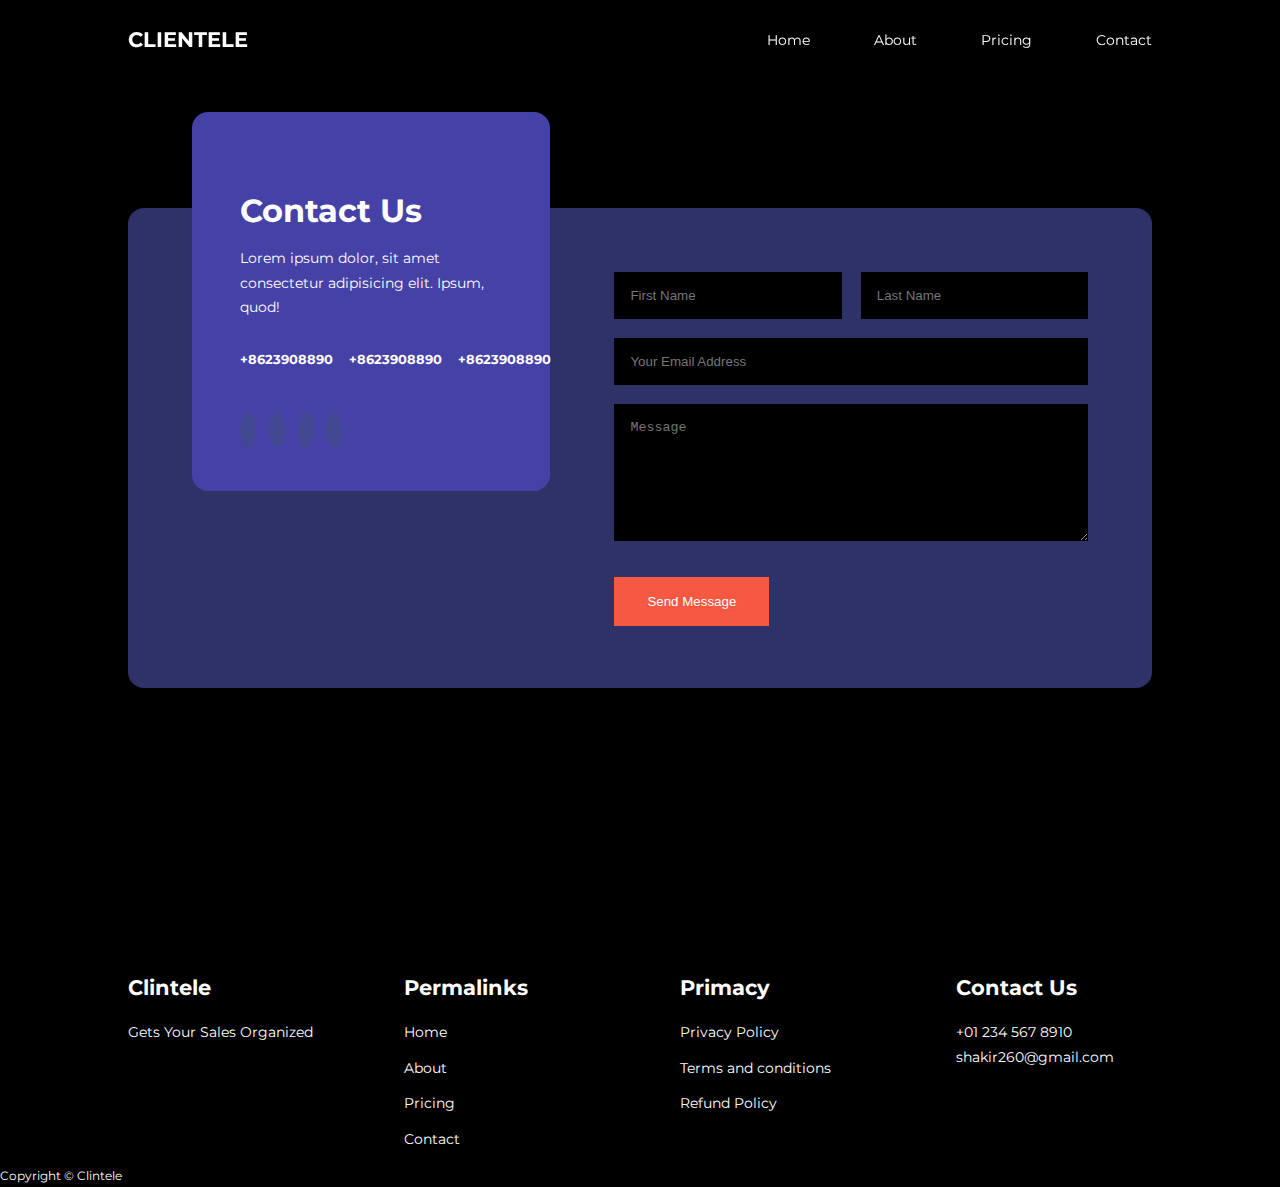
==== contact.html @ 451f7cbb "first commit" ====
<!DOCTYPE html>
<html lang="en">
<head>
    <meta charset="UTF-8">
    <meta http-equiv="X-UA-Compatible" content="IE=edge">
    <meta name="viewport" content="width=device-width, initial-scale=1.0">
    <title>Clintele</title>
    
    <!-- Icons -->
    <link rel="stylesheet" href="https://unicons.iconscout.com/release/v2.1.6/css/unicons.css">   

    <!-- Google Fonts -->
    <link rel="preconnect" href="https://fonts.googleapis.com">
    <link rel="preconnect" href="https://fonts.gstatic.com" crossorigin>
    <link href="https://fonts.googleapis.com/css2?family=Montserrat:wght@400;500;600;700;800;900&display=swap" rel="stylesheet">

    <!-- Swiper js -->
    <link rel="stylesheet" href="https://cdn.jsdelivr.net/npm/swiper@8/swiper-bundle.min.css"/>

    <link rel="stylesheet" href="style.css" />
    <link rel="stylesheet" href="contact.css" />

</head>
<body>
    <nav>
        <div class="container nav__container">
            <a href="index.html"><h4>CLIENTELE</h4></a>
            <ul class="nav__menu">
                <li><a href="index.html">Home</a></li>
                <li><a href="about.html">About</a></li>
                <li><a href="pricing.html">Pricing</a></li>
                <li><a href="contact.html">Contact</a></li>
            </ul>

            <button id="open-menu-btn"><i class="uil uil-list-ul"></i></button>
            <button id="close-menu-btn"><i class="uil uil-multiply"></i></button>
        </div>
    </nav>
    <!-- Navbar ends -->




    <section class="contact">
        <div class="container contact__container">
            <aside class="contact__aside">
                <div class="aside__image">
                    <img src="/images/contact.png" alt="" srcset="">
                </div>
                <h2>Contact Us</h2>
                <p>
                    Lorem ipsum dolor, sit amet consectetur adipisicing elit. Ipsum, quod!
                </p>
                <ul class="contact__details">
                    <li>
                        <i class="uil uil-phone-times"></i>
                        <h5>+8623908890</h5>
                    </li>
                    <li>
                        <i class="uil uil-envelope"></i>
                        <h5>+8623908890</h5>
                    </li>
                    <li>
                        <i class="uil uil-location-point"></i>
                        <h5>+8623908890</h5>
                    </li>
                </ul>
                <ul class="contact__socials">
                    <li><a href="https://facebook.com"><i class="uil uil-facebook-f"></i></a></li>
                    <li><a href="https://instagram.com"><i class="uil uil-instagram"></i></a></li>
                    <li><a href="https://twitter.com"><i class="uil uil-twitter"></i></a></li>
                    <li><a href="https://linkedin.com"><i class="uil uil-linkedin-alt"></i></a></li>
                </ul>
            </aside>


            <form class="contact__form" method="POST" action="https://formspree.io/f/meqnypre">
                <div class="form__name">
                    <input type="text" name="First Name" placeholder="First Name" required>
                    <input type="text" name="Last Name" placeholder="Last Name" required>
                </div>

                <input type="email" name="Email Address" placeholder="Your Email Address" required>

                <textarea name="Message"  rows="7" placeholder="Message" required></textarea>
                <button type="submit" class="btn btn-primary">Send Message</button>
        
            </form>

        </div>
    </section>



    <footer>
        <div class="container footer__container">
            <div class="footer__1">
                <a href="index.html" class="footer_logo"><h4>Clintele</h4></a>
                <p>
                    Gets Your Sales Organized
                </p>
            </div>
            <div class="footer__2">
                <h4>Permalinks</h4>
                <ul class="permalinks">
                    <li><a href="index.html"> Home </a></li>
                    <li><a href="about.html"> About </a></li>
                    <li><a href="pricing.html"> Pricing </a></li>
                    <li><a href="contact.html"> Contact </a></li>
                </ul>
            </div>

            <div class=footer__3>
                <h4>Primacy</h4>
                <ul class="privacy">
                    <li><a href="#"> Privacy Policy </a></li>
                    <li><a href="#"> Terms and conditions </a></li>
                    <li><a href="#"> Refund Policy </a></li>
                </ul>
            </div>

            <div class="footer_4">
                <h4>Contact Us</h4>
                <div>
                  <p>+01 234 567 8910</p>
                  <p>shakir260@gmail.com</p>
               </div>

               <ul class="footer_socials">
                <li>
                  <a href="#"><i class="uil uil-facebook-f"></i></a>
                </li>
                <li>
                  <a href="#"><i class="uil uil-instagram-alt"></i></a>
               </li>
                <li>
                  <a href="#"><i class="uil uil-twitter"></i></a>
                </li>
                <li>
                  <a href="#"><i class="uil uil-linkedin-alt"></i></a>
                </li>
              </ul>
              </div>
        </div>          
        <div class="footer__copyright">
            <small>Copyright &copy; Clintele</small>
          </div>
    </footer>






    <script src="main.js"></script>
    <script src="https://cdn.jsdelivr.net/npm/swiper@8/swiper-bundle.min.js"></script>
    

    <script>
        var swiper = new Swiper(".mySwiper", {
        slidesPerView: 1,
        spaceBetween: 30,
        pagination: {
        el: ".swiper-pagination",
        clickable: true,
        },
        //when window width is >= 600
        breakpoints: {
            600: {
                slidesPerView: 2
            }
        }
      });
    </script>




</body>
</html>
---- style.css ----
*{
    margin: 0;
    padding: 0;
    border: 0;
    outline: 0;
    text-decoration: none;
    list-style: none;
    box-sizing: border-box ;
}

:root{
--color-primary: #4641a7;
--color-success:#00bf8e;
--color-warning:#f7c94b;
--color-danger:#f75842;
--color-danger-variant:Orgba(247,88,66,0.4);
--color-white:#fff;
--color-light:Irgba(255,255,255,0.7);
--color-black:#000;
--color-bg:#000000;
--color-bg1:#2e3267;
--color-bg2:#424890;

--container-width-lg:80%;
--container-width-md:90%;
--container-width-sm:94%;

--transition:all 400ms ease;
}

html{
    scroll-behavior: smooth;
}

body{
    font-family: 'Montserrat', sans-serif;
    line-height: 1.7;
    color: var(--color-white);
    background: var(--color-bg);
}

.container{
    width: var(--container-width-lg);
    margin: 0 auto;
}

section {
    padding: 6rem 0;
}

section h2{
    text-align: center ;
    margin-bottom: 4rem;
}

h1,h2,h3,h4,h5{
    line-height: 1.2;
}

h1{
    font-size: 2.4rem;
}

h2{
    font-size: 2rem;
}

h3{
    font-size: 1.6rem;
}

h4{
    font-size: 1.3rem;
}

a{
    color: var(--color-white);
}

img{
    width: 100%;
    display: block;
    object-fit: cover;
}

.btn{
    display: inline-block;
    background: var(--color-white);
    color: var(--color-black);
    padding: 1rem 2rem;
    border: 1px solid transparent;
    font-weight: 500;
    transition: var(--transition);
}

.btn:hover{
    background: transparent;
    color: var(--color-white);
    border-color: var(--color-white);
}

.btn-primary{
    background: var(--color-danger);
    color: var(--color-white);
}


/******** Navbar ******/

nav{
    background: transparent;
    width: 100vw;
    height: 5rem;
    position: fixed;
    top: 0;
    z-index: 11;
}

/* change navbar style on scroll using javascript */
.window-scroll{
    background: var(--color-primary);
    box-shadow: 0 1rem 2rem rgba(0,0,0,0.2);
}

.nav__container{
    height: 100%;
    display: flex;
    justify-content: space-between ;
    align-items: center;
}

nav button{
    display: none;
}

.nav__menu{
    display: flex;
    align-items: center;
    gap: 4rem;
}

.nav__menu a{
    font-size: 0.9rem;
    transition: var(--transition);
}

.nav__menu a:hover{
    color: var(--color-bg2);
}


/* Header */
header{
    position: relative;
    top: 5rem;
    overflow: hidden;
    height: 70vh;
    margin-bottom: 5rem;
}

.header__container{
    display: grid;
    grid-template-columns: 1fr 1fr;
    align-items: center;
    gap: 5rem;
    height: 100%;
}

.header__left p{
    margin: 1rem 0 2.4rem;
}

/* Categories */

.categories{
    background: var(--color-bg1);
    height: 32rem;
}

.categories h1{
    line-height: 1;
    margin-bottom: 3rem;
}

.categories__container{
    display: grid;
    grid-template-columns: 40% 60%;
    /* gap: 4rem; */
}

.categories__left{
    margin-right: 4rem;
}


.categories__left p{
    margin: 1rem 0 3rem;
}

.categories__right{
    display: grid;
    grid-template-columns: repeat(3, 1fr);
    gap: 1.2rem;
}

.category{
    background: var(--color-bg2);
    padding: 2rem;
    border-radius: 2rem;
    transition: var(--transition);
}

.category:hover{
    box-shadow: 0 3rem 3rem rgba(0,0,0,0.3);
    z-index: 1;
}

.category:nth-child(2) .category__icon {
    background: var(--color-danger);
}

.category:nth-child(3) .category__icon {
    background: var(--color-success);
}

.category:nth-child(4) .category__icon {
    background: var(--color-warning);
}

.category:nth-child(5) .category__icon {
    background: var(--color-success);
}



.category__icon{
    background: var(--color-primary);
    padding: 0.7rem;
    border-radius: 0.9rem;
}

.category h5{
    margin: 2rem 0 1rem;
}

.category p{
    font-size: 0.85rem;
}


/* popular pricing */
.pricing{
    margin-top: 10rem;
}

.pricing__container{
    display: grid;
    grid-template-columns: repeat(3,1fr);
    gap: 2rem;
}

.course:hover{
    background: var(--color-bg1);
    text-align: center;
    transition: all 500ms ease;

}

.course{
    background: transparent;
    border-color: var(--color-primary);
    border: 1px solid transparent;
    transition: var(--transition);
}

.course__info{
    padding: 2rem;
}

.course__info p{
    margin: 1.2rem 0 2rem;
    font-size: 0.9rem;
}

/* FAQs */
.faqs{
    background: var(--color-bg1);
    box-shadow: inset 0 0 3rem rgba(0,0,0,0.5);
}

.faqs__container{
    display: grid;
    grid-template-columns: 1fr 1fr;
    gap: 1rem;
}

.faq{
    padding: 2rem;
    display: flex;
    align-items: center;
    gap: 1.4rem;
    height: fit-content;
    background: var(--color-primary);
    cursor: pointer;
}

.faq h4{
    font-size: 1rem;
    line-height: 2.2;
}

.faq__icon{
    align-self: flex-start;
    font-size: 1.2rem;
}

.faq p{
    margin-top: 0.8rem ;
    display: none;
}

.faq.open p{
    display: block;
}

/* testimonial */

.testimonials__container{
    overflow-x: hidden;
    position: relative;
    margin-bottom: 5rem;
}

.testimonial{
    padding-top: 2rem;
}

.avatar{
    width: 6rem;
    height: 6rem;
    border-radius: 50%;
    overflow: hidden;
    margin: 0 auto 1rem;
    border: 1rem solid var(--color-bg1);
}

.testimonial__info{
    text-align: center;
}

.testimonial__body{
    background: var(--color-primary);
    padding: 2rem;
    margin-top: 3rem;
    position: relative;
}

.testimonial__body::before{
    content: "";
    display: block;
    background: linear-gradient(135deg,
    transparent, 
    var(--color-primary), 
    var(--color-primary), 
    var(--color-primary)
    );
    width: 3rem;
    height: 3rem;
    position: absolute;
    left: 50%;
    top: -1.5rem;
    transform: rotate(45deg);
}


/* footer */

footer{
    background: var(--color--bg1);
    padding-top: 5rem;
    font-size: 0.9rem;
}

.footer__container{
    display: grid;
    grid-template-columns: repeat(4, 1fr);
    gap: 5rem;
}

.footer__container > div h4 {
    margin-bottom: 1.2rem;
}

.footer__1 p {
    margin: 0 0 2rem;
}

footer ul li {
    margin-bottom: 0.7rem;
}

footer ul li a:hover{
    text-decoration: underline;
}

.footer__socials{
    display: flex;
    gap: 1rem;
    font-size: 1.2rem;
    margin-top: 2rem;
}

.footer_copyright{
    text-align:center;
    margin-top:4rem;
    padding:1.2rem0;
    border-top:1px solid var(--color-bg2);
}



/* media queries */

@media screen and (max-width:1024px) {
    .container{
     width:var(--container-width-md);
   }
   h1{
    font-size: 2.2rem;
   }

   h2{
    font-size: 1.7rem;
   }

   h3{
    font-size: 1.4rem;
   }

   h4{
    font-size: 1.2rem;
   }


   /* Navbar */
    nav button{
    display: inline-block;
    background: transparent;
    font-size: 1.8rem;
    color: var(--color-white);
    cursor: pointer;
   }

   nav button#close-menu-btn{
    display:none;
   }
    
   .nav__menu{
       position:fixed;
       top:5rem;
       right:5%;
       height:fit-content;
       width:18rem;
       flex-direction:column;
       gap:0;
       display: none;
   }
   
   .nav__menu li{
       width:100%;
       height:5.8rem;
       animation: animateNavItems 400ms linear forwards;
       transform-origin: top right; 
       opacity: 0;
   }

   .nav__menu li:nth-child(2){
    animation-delay: 200ms;
   }

   .nav__menu li:nth-child(3){
    animation-delay: 400ms;
   }

   .nav__menu li:nth-child(4){
    animation-delay: 600ms;
   }    


   @keyframes animateNavItems {
    0%{
        transform: rotateZ(-90deg) rotateX(90deg) scale(0.1);
    }
    100%{
        transform: rotateZ(0) rotateX(0) scale(1);
        opacity: 1;
    }
   }
    
   .nav__menu li a{
       background:var(--color-primary);
       box-shadow:-4rem 6rem 10rem rgba(0,0,0,0.6);
       width:100%;
       height:100%;
       display:grid;
       place-items:center;
      }
   
   
    .nav__menu li a:hover{
       background: var(--color-bg2);
       color: var(--color-white);
      }


      /* Header */
      header{
        height: 52vh;
        margin-bottom: 4rem;
      }

      .header__container{
        gap:0;
        padding-bottom: 3rem;
      }

      /* Categories */

      .categories{
        height: auto;
      }

      .categories__container{
        grid-template-columns: 1fr;
        gap: 3rem;
      }

      .categories__left{
        margin-right: 0;
      }

      /* Popular pricing */
      .pricing{
        margin-top: 0;
      }

      .pricing__container{
        grid-template-columns: 1fr;
        gap: 3rem;
      }

      .categories__left{
        margin-right: 0;
      }

      /* popular pricing */

      .pricing{
        margin-top: 0;
      }

      .pricing__container{
        grid-template-columns: 1fr 1fr;
      }

      /* faqs */
      .faqs__container{
        grid-template-columns: 1fr;
      }

      .faq{
        padding: 1.5rem;
      }


      /* footer */
      .footer__container{
        grid-template-columns: 1fr 1fr;
      }
  }

  /* media queries(phones) */

  @media screen and (max-width: 600px) {
    .container{
        width: var(--container-width-sm);
    }

    /* navbar */

    .nav__menu{
        right: 3%;
    }

    /* header */
    header{
        height: 100vh;
    }
    .header__container {
        grid-template-columns: 1fr;
        text-align: center;
        margin-top: 0;
    }

    .header__left p{
        margin-bottom: 1.3rem;
    }

    /* categories */

    .categories__right{
        grid-template-columns: 1fr 1fr;
        gap: 0.7rem;
    }

    .category{
        padding: 1rem;
        border-radius: 1rem;
    }

    .category__icon{
        margin-top: 4px;
        display: inline-block;
    }


    /* popular pricing */

    .pricing__container{
        grid-template-columns: 1fr;
    }

    /* testimonials */
    .testimonial__body{
        padding: 1.2rem;
    }

    /* footer */
    .footer__container{
        grid-template-columns: 1fr;
        text-align: center;
        gap: 2rem;
    }

    .footer__1 p{
        margin: 1rem auto;
    }

    .footer__socials{
        justify-content: center;
    }

}
---- contact.css ----
.contact__container{
    background: var(--color-bg1);
    padding: 4rem;
    display: grid;
    grid-template-columns: 40% 60%;
    gap: 4rem;
    height: 30rem;
    margin: 7rem auto;
    border-radius: 1rem;
}

/* Aside */
.contact__aside{
    background: var(--color-primary);
    padding: 3rem;
    border-radius: 1rem;
    position: relative;
    bottom: 10rem;
}

.aside__image{
    width: 12rem;
    margin-bottom: 2rem;
}

.contact__aside h2{
    text-align: left;
    margin-bottom: 1rem;
}

.contact__aside p{
    font-size: 0.9rem;
    margin-bottom: 2rem;
}

.contact__details{
    display: flex;
    gap: 1rem;
    align-items: center;
    margin-bottom: 1rem;
}

.contact__socials{
    display: flex;
    gap: 0.8rem;
    margin-top: 3rem;
}

.contact__socials a{
    background: var(--color-bg2);
    padding: 0.5rem;
    border-radius: 50%;
    font-size: 0.9rem;
    transition: var(--transition);
}

.contact__socials a:hover{
    background: transparent;
}


/* form */

.contact__form{
    display: flex;
    flex-direction: column;
    gap: 1.2rem;
    margin-right: 4rem;
}

.form__name{
    display: flex;
    gap: 1.2rem;
}

.contact__form input[type="text"]{
    width: 50%;
}

input, textarea{
width: 100%;
padding: 1rem;
background: var(--color-bg);
color: var(--color-white);
}

.contact__form .btn{
    width: max-content;
    cursor: pointer;
    margin-top: 1rem;
}


/* Media queries */

@media screen and (max-width:1024px){

    .contact__container{
        gap: 1.5rem;
        margin-top: 3rem;
        height: auto;
        padding: 1.5rem;
    }

    .contact__aside{
        width: auto;
        padding: 1.5rem;
        bottom: 0;
    }

    .contact__form{
        align-self: center;
        margin-right: 1.5rem;
    }
}

/* media queries phones */

@media screen and (max-width: 600px) {
    .contact__container{
        grid-template-columns: 1fr;
        gap: 3rem;
        margin-top: 0;
        padding: 0;
    }

    .contact__form{
        margin: 0 1.5rem 3rem;
    }

    .form__name{
        flex-direction: column;
    }

    .form__name input[type="text"] {
        width: 100%;

    }
}
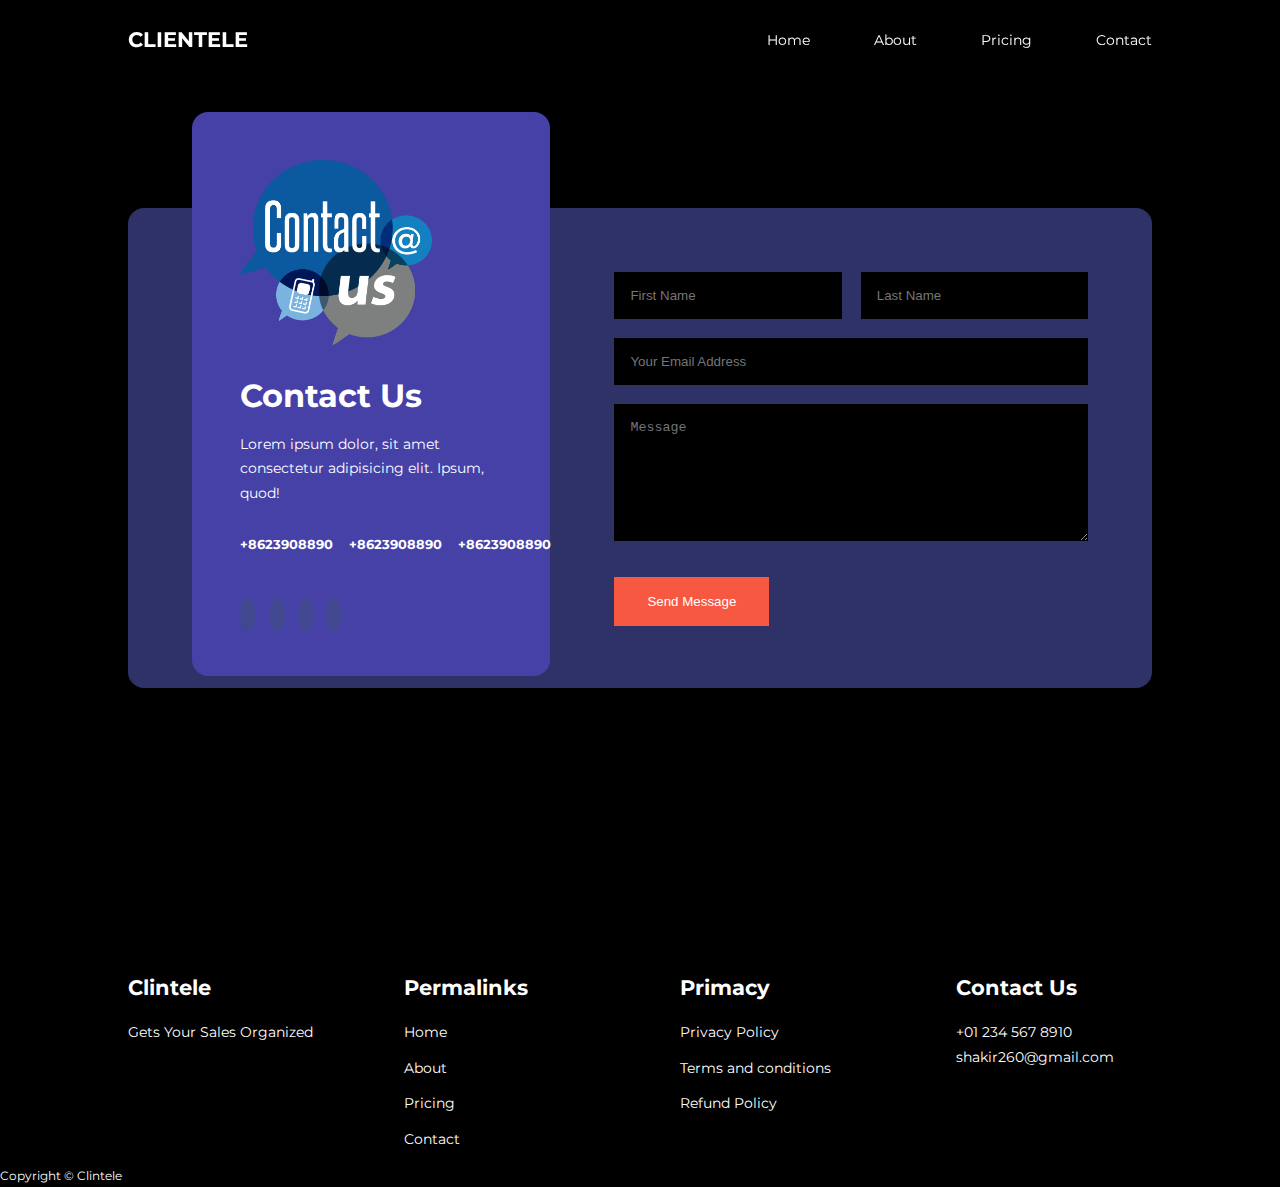
==== commit f617fb9e: "final commit" ====
--- a/contact.html
+++ b/contact.html
@@ -45,7 +45,7 @@
         <div class="container contact__container">
             <aside class="contact__aside">
                 <div class="aside__image">
-                    <img src="/images/contact.png" alt="" srcset="">
+                    <img src="contact.png" alt="" srcset="">
                 </div>
                 <h2>Contact Us</h2>
                 <p>
